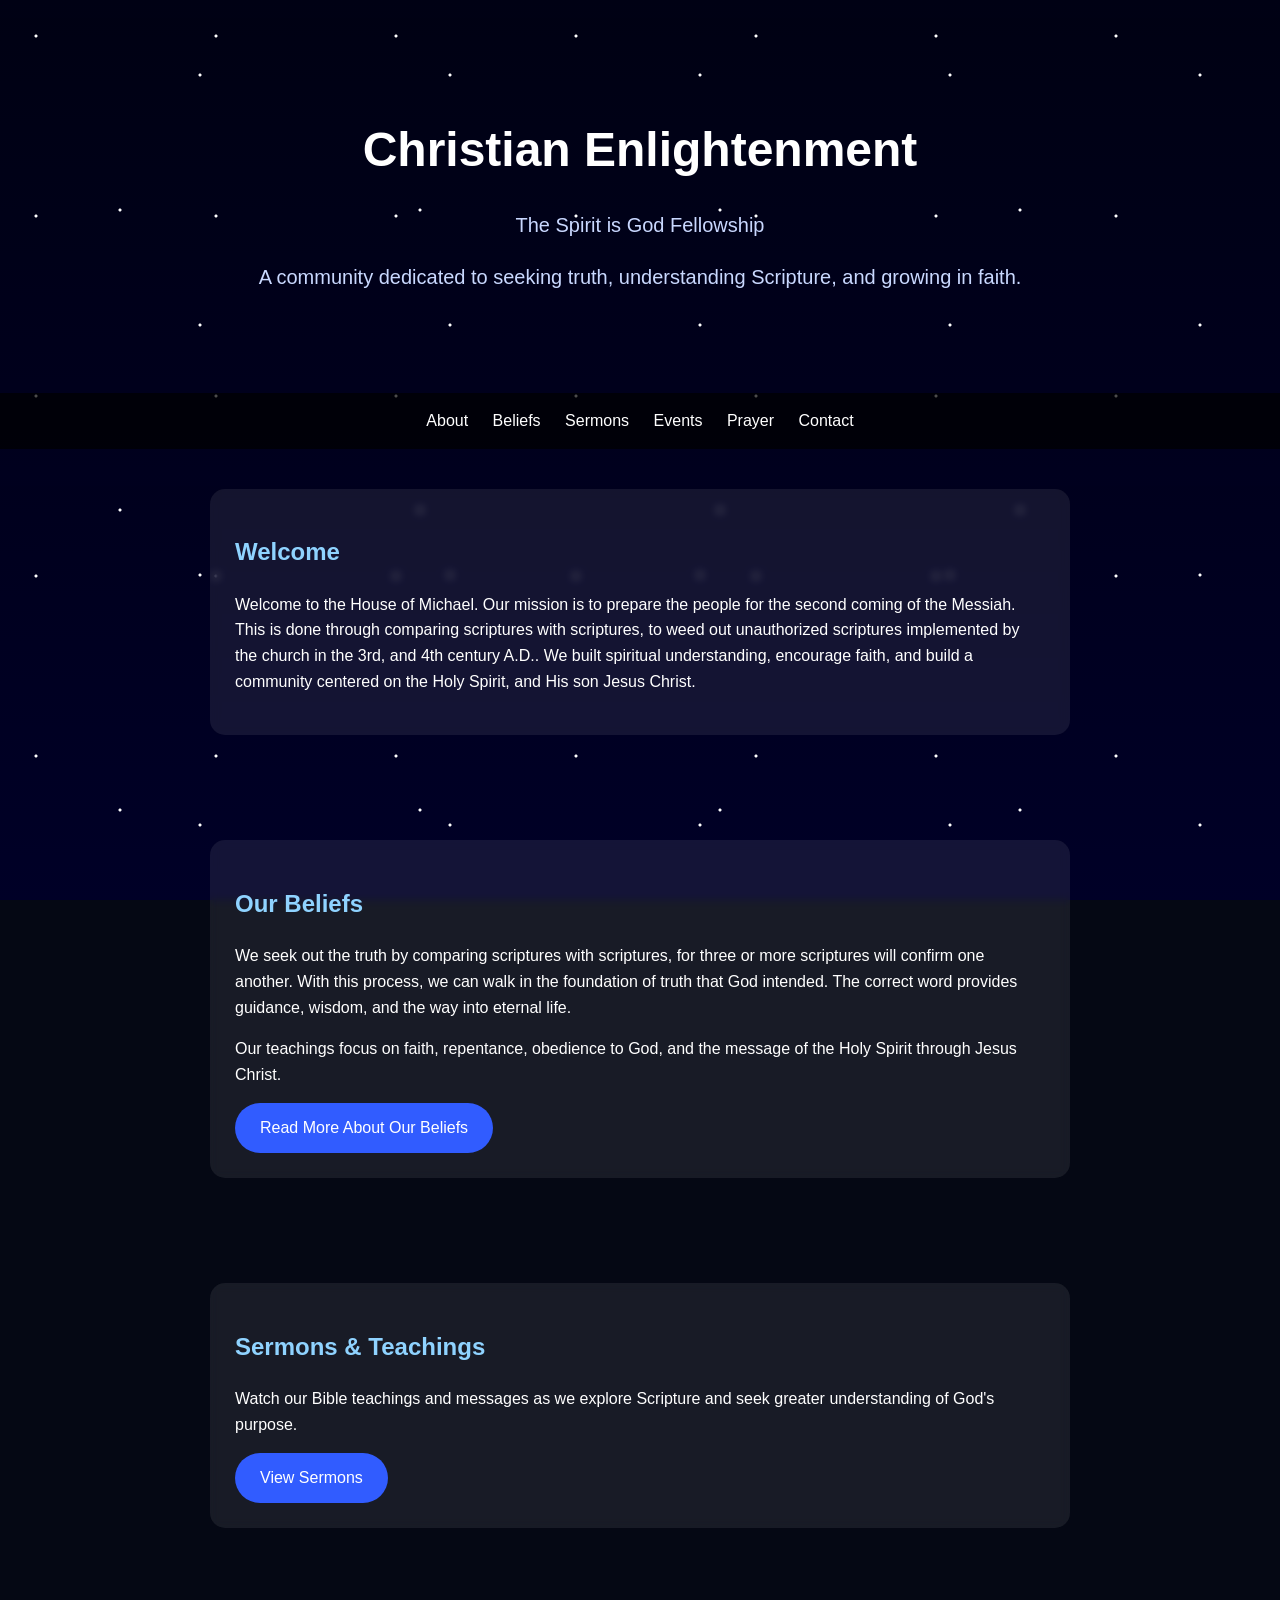
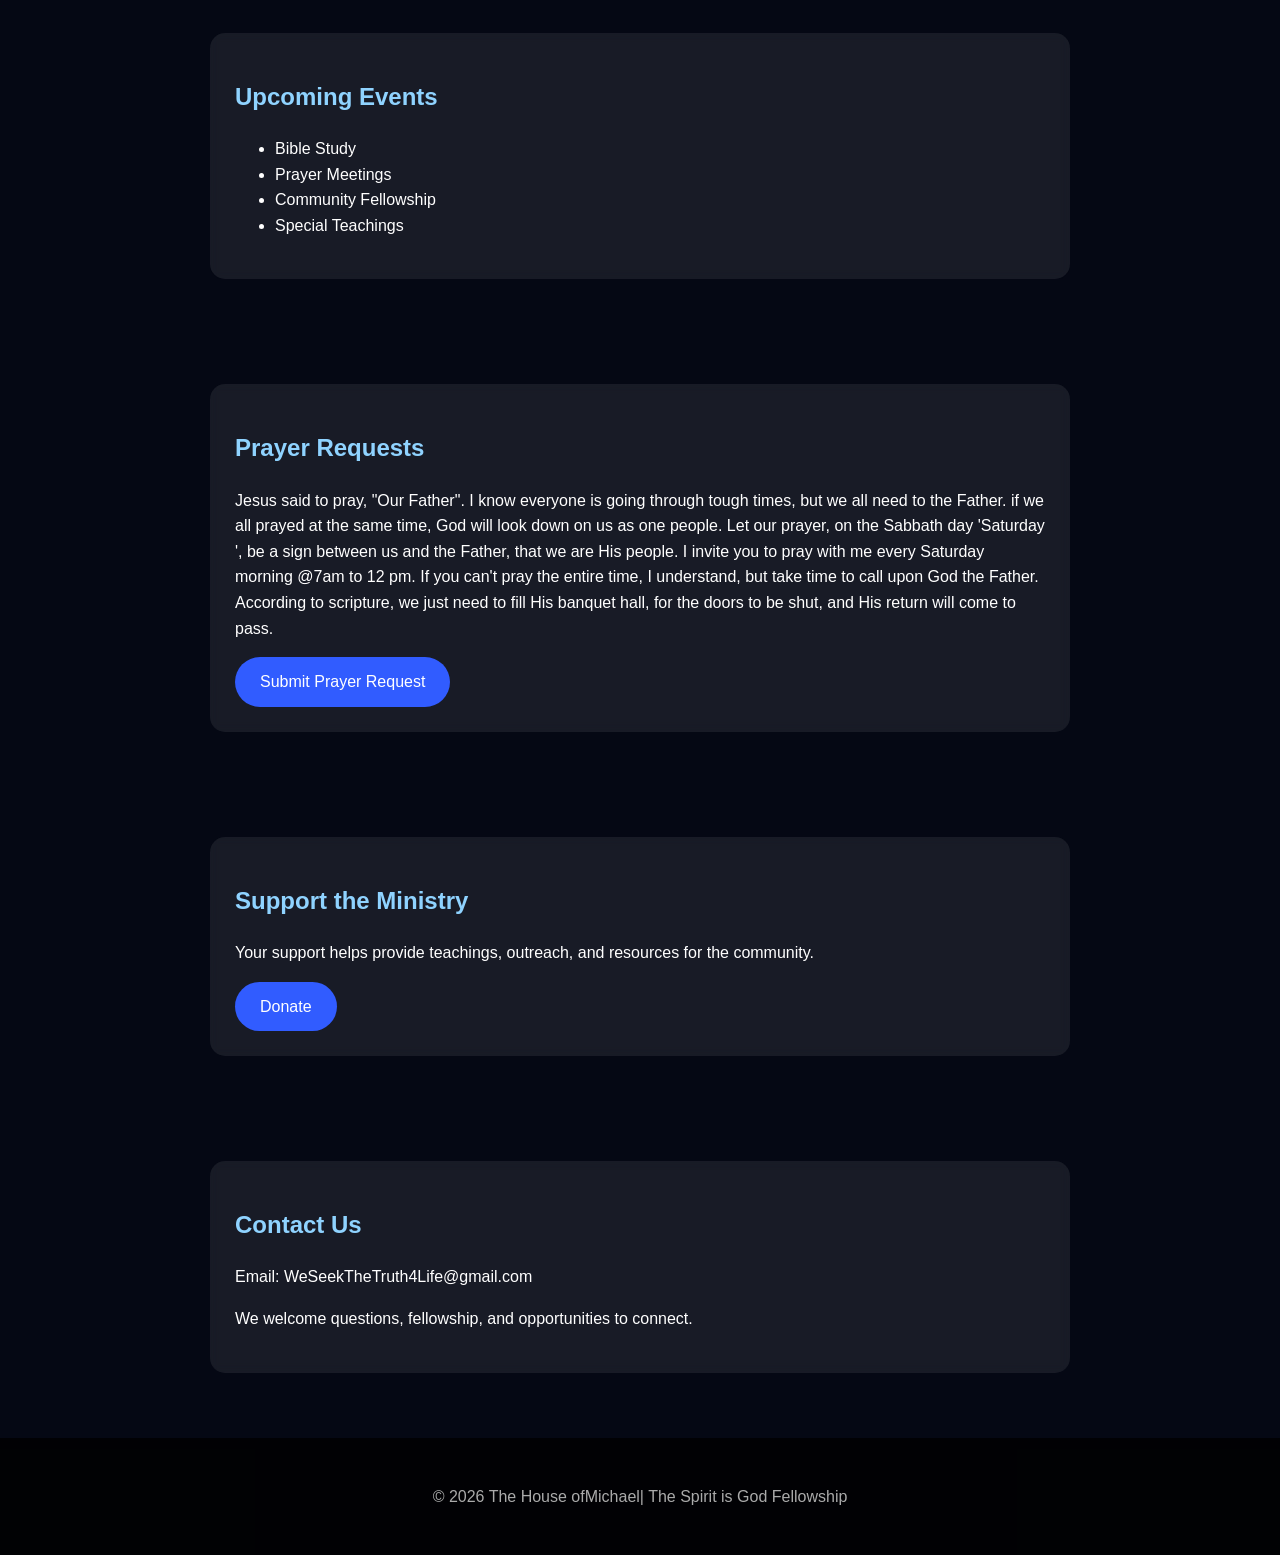
==== index.html @ e8a5fc91 "Update prayer request text in index.html Revised prayer request message for clarity and emphasis on " ====
<!DOCTYPE html>
<html lang="en">
<head>
<meta charset="UTF-8">
<meta name="viewport" content="width=device-width, initial-scale=1.0">

<title>Christian Enlightenment | The Spirit is God Fellowship</title>

    <link rel="stylesheet" href="style.css">
</head>

<body>

<header>
    <h1>Christian Enlightenment</h1>
    <p>The Spirit is God Fellowship</p>
    <p>A community dedicated to seeking truth, understanding Scripture, and growing in faith.</p>
</header>


<nav>
    <a href="#about">About</a>
    <a href="#beliefs">Beliefs</a>
    <a href="#sermons">Sermons</a>
    <a href="#events">Events</a>
    <a href="#prayer">Prayer</a>
    <a href="#contact">Contact</a>
</nav>


<section id="about">

<div class="card">
<h2>Welcome</h2>

<p>
Welcome to the House of Michael. Our mission is to prepare the people for the second coming of the Messiah. This is done through comparing scriptures with scriptures, to weed out unauthorized scriptures implemented by the church in the 3rd, and 4th century A.D.. We built spiritual understanding, encourage faith, and build a community centered on the Holy Spirit, and His son Jesus Christ.
</p>

</div>

</section>


<section id="beliefs">

<div class="card">

<h2>Our Beliefs</h2>

<p>
We seek out the truth by comparing scriptures with scriptures, for three or more scriptures will confirm one another. With this process, we can walk in the foundation of truth that God intended. The correct word provides guidance, wisdom, and the way into eternal life. 
</p>

<p>
Our teachings focus on faith, repentance, obedience to God, and the
message of the Holy Spirit through Jesus Christ.
</p>

<a class="button" href="#">Read More About Our Beliefs</a>

</div>

</section>


<section id="sermons">

<div class="card">

<h2>Sermons & Teachings</h2>

<p>
Watch our Bible teachings and messages as we explore Scripture and
seek greater understanding of God's purpose.
</p>

<a class="button" href="#">View Sermons</a>

</div>

</section>


<section id="events">

<div class="card">

<h2>Upcoming Events</h2>

<ul>
<li>Bible Study</li>
<li>Prayer Meetings</li>
<li>Community Fellowship</li>
<li>Special Teachings</li>
</ul>

</div>

</section>


<section id="prayer">

<div class="card">

<h2>Prayer Requests</h2>

<p>
Jesus said to pray, "Our Father". I know everyone is going through tough times, but we all need to the Father. if we all prayed at the same time, God will look down on us as one people. Let our prayer, on the Sabbath day  'Saturday ', be a sign between us and the Father, that we are His people. I invite you to pray with me every Saturday morning @7am to 12 pm. If you can't pray the entire time, I understand, but take time to call upon God the Father. According to scripture, we just need to fill His banquet hall, for the doors to be shut, and His return will come to pass.
</p>

<a class="button" href="#">Submit Prayer Request</a>

</div>

</section>


<section>

<div class="card">

<h2>Support the Ministry</h2>

<p>
Your support helps provide teachings, outreach, and resources for the
community.
</p>

<a class="button" href="#">Donate</a>

</div>

</section>


<section id="contact">

<div class="card">

<h2>Contact Us</h2>

<p>
Email: WeSeekTheTruth4Life@gmail.com 
</p>

<p>
We welcome questions, fellowship, and opportunities to connect.
</p>

</div>

</section>


<footer>

<p>
© 2026 The House ofMichael| The Spirit is God Fellowship
</p>

</footer>
<script src="script.js"></script>

</body>
</html>
---- style.css ----
/* Christian Enlightenment - Main Style */

* {
    box-sizing: border-box;
}

body {
    margin: 0;
    font-family: Arial, Helvetica, sans-serif;
    color: white;
    background: #050814;
    line-height: 1.6;
}

/* Starry background with cross and birds */
body::before {
    content: "";
    position: fixed;
    inset: 0;
    z-index: -1;
    background:
        radial-gradient(circle at 20% 20%, white 1px, transparent 2px),
        radial-gradient(circle at 80% 30%, white 1px, transparent 2px),
        radial-gradient(circle at 40% 70%, white 1px, transparent 2px),
        linear-gradient(
            rgba(0,0,20,0.85),
            rgba(0,0,40,0.95)
        );
    background-size: 180px 180px, 250px 250px, 300px 300px, cover;
}

/* Cross in background */
.cross {
    position: fixed;
    right: 12%;
    bottom: 15%;
    width: 60px;
    height: 180px;
    background: rgba(255,255,255,0.15);
    z-index: -1;
}

.cross::before {
    content: "";
    position: absolute;
    width: 180px;
    height: 60px;
    background: rgba(255,255,255,0.15);
    left: -60px;
    top: 50px;
}

/* Flying birds */
.birds {
    position: fixed;
    top: 20%;
    left: 10%;
    font-size: 35px;
    letter-spacing: 40px;
    opacity: 0.5;
    z-index: -1;
    animation: fly 20s linear infinite;
}

@keyframes fly {
    from {
        transform: translateX(-20%);
    }

    to {
        transform: translateX(120%);
    }
}


header {
    text-align: center;
    padding: 80px 20px;
}

header h1 {
    font-size: 48px;
    margin-bottom: 10px;
}

header p {
    color: #c9d8ff;
    font-size: 20px;
}


nav {
    background: rgba(0,0,0,0.7);
    padding: 15px;
    text-align: center;
}

nav a {
    color: white;
    text-decoration: none;
    margin: 10px;
}

nav a:hover {
    color: #87ceff;
}


section {
    max-width: 900px;
    margin: auto;
    padding: 40px 20px;
}


.card {
    background: rgba(255,255,255,0.08);
    padding: 25px;
    border-radius: 15px;
    margin-bottom: 25px;
    backdrop-filter: blur(5px);
}


h2 {
    color: #8fd3ff;
}


.button {
    display: inline-block;
    background: #315cff;
    color: white;
    padding: 12px 25px;
    border-radius: 30px;
    text-decoration: none;
}


.button:hover {
    background: #5278ff;
}


footer {
    text-align: center;
    padding: 30px;
    background: rgba(0,0,0,0.8);
    color: #aaa;
}
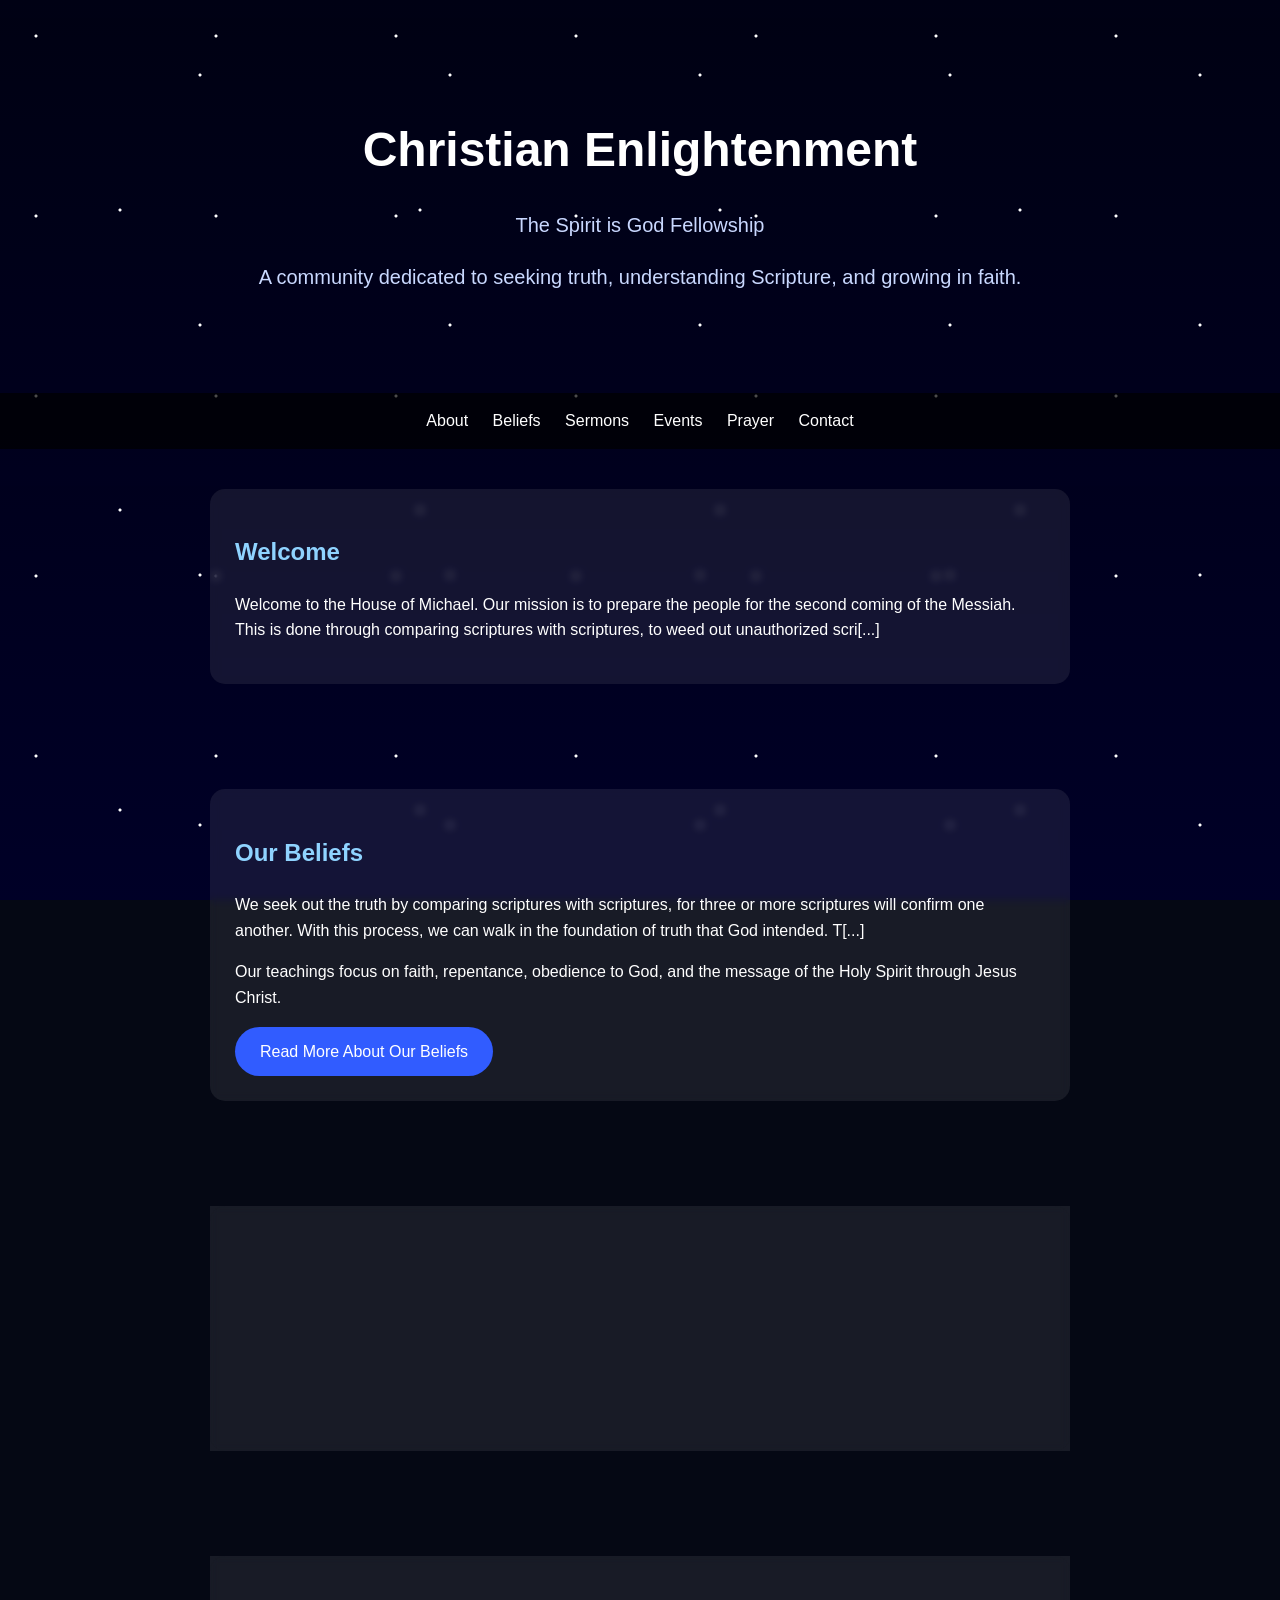
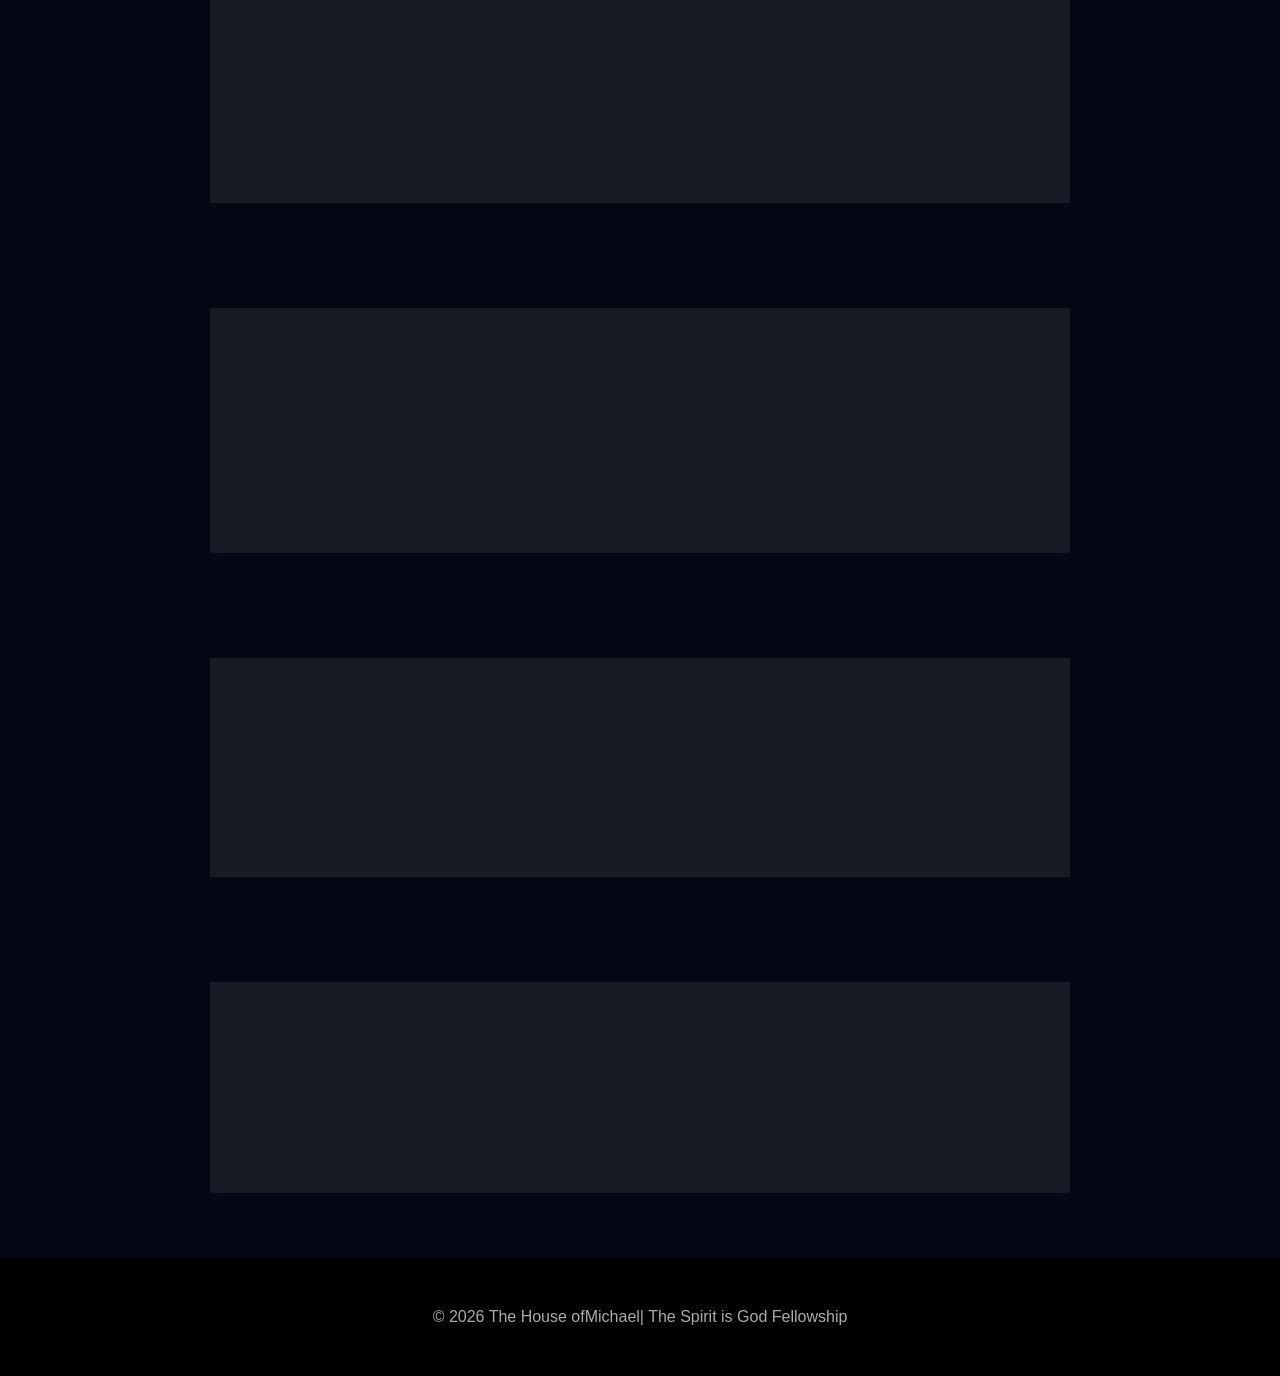
==== commit e49bb71b: "Update beliefs button to link to beliefs.html page" ====
--- a/index.html
+++ b/index.html
@@ -34,7 +34,7 @@
 <h2>Welcome</h2>
 
 <p>
-Welcome to the House of Michael. Our mission is to prepare the people for the second coming of the Messiah. This is done through comparing scriptures with scriptures, to weed out unauthorized scriptures implemented by the church in the 3rd, and 4th century A.D.. We built spiritual understanding, encourage faith, and build a community centered on the Holy Spirit, and His son Jesus Christ.
+Welcome to the House of Michael. Our mission is to prepare the people for the second coming of the Messiah. This is done through comparing scriptures with scriptures, to weed out unauthorized scri[...]
 </p>
 
 </div>
@@ -49,7 +49,7 @@
 <h2>Our Beliefs</h2>
 
 <p>
-We seek out the truth by comparing scriptures with scriptures, for three or more scriptures will confirm one another. With this process, we can walk in the foundation of truth that God intended. The correct word provides guidance, wisdom, and the way into eternal life. 
+We seek out the truth by comparing scriptures with scriptures, for three or more scriptures will confirm one another. With this process, we can walk in the foundation of truth that God intended. T[...]
 </p>
 
 <p>
@@ -57,7 +57,7 @@
 message of the Holy Spirit through Jesus Christ.
 </p>
 
-<a class="button" href="#">Read More About Our Beliefs</a>
+<a class="button" href="beliefs.html">Read More About Our Beliefs</a>
 
 </div>
 
@@ -107,7 +107,7 @@
 <h2>Prayer Requests</h2>
 
 <p>
-Jesus said to pray, "Our Father". I know everyone is going through tough times, but we all need to the Father. if we all prayed at the same time, God will look down on us as one people. Let our prayer, on the Sabbath day  'Saturday ', be a sign between us and the Father, that we are His people. I invite you to pray with me every Saturday morning @7am to 12 pm. If you can't pray the entire time, I understand, but take time to call upon God the Father. According to scripture, we just need to fill His banquet hall, for the doors to be shut, and His return will come to pass.
+Jesus said to pray, "Our Father". I know everyone is going through tough times, but we all need to the Father. if we all prayed at the same time, God will look down on us as one people. Let our p[...]
 </p>
 
 <a class="button" href="#">Submit Prayer Request</a>
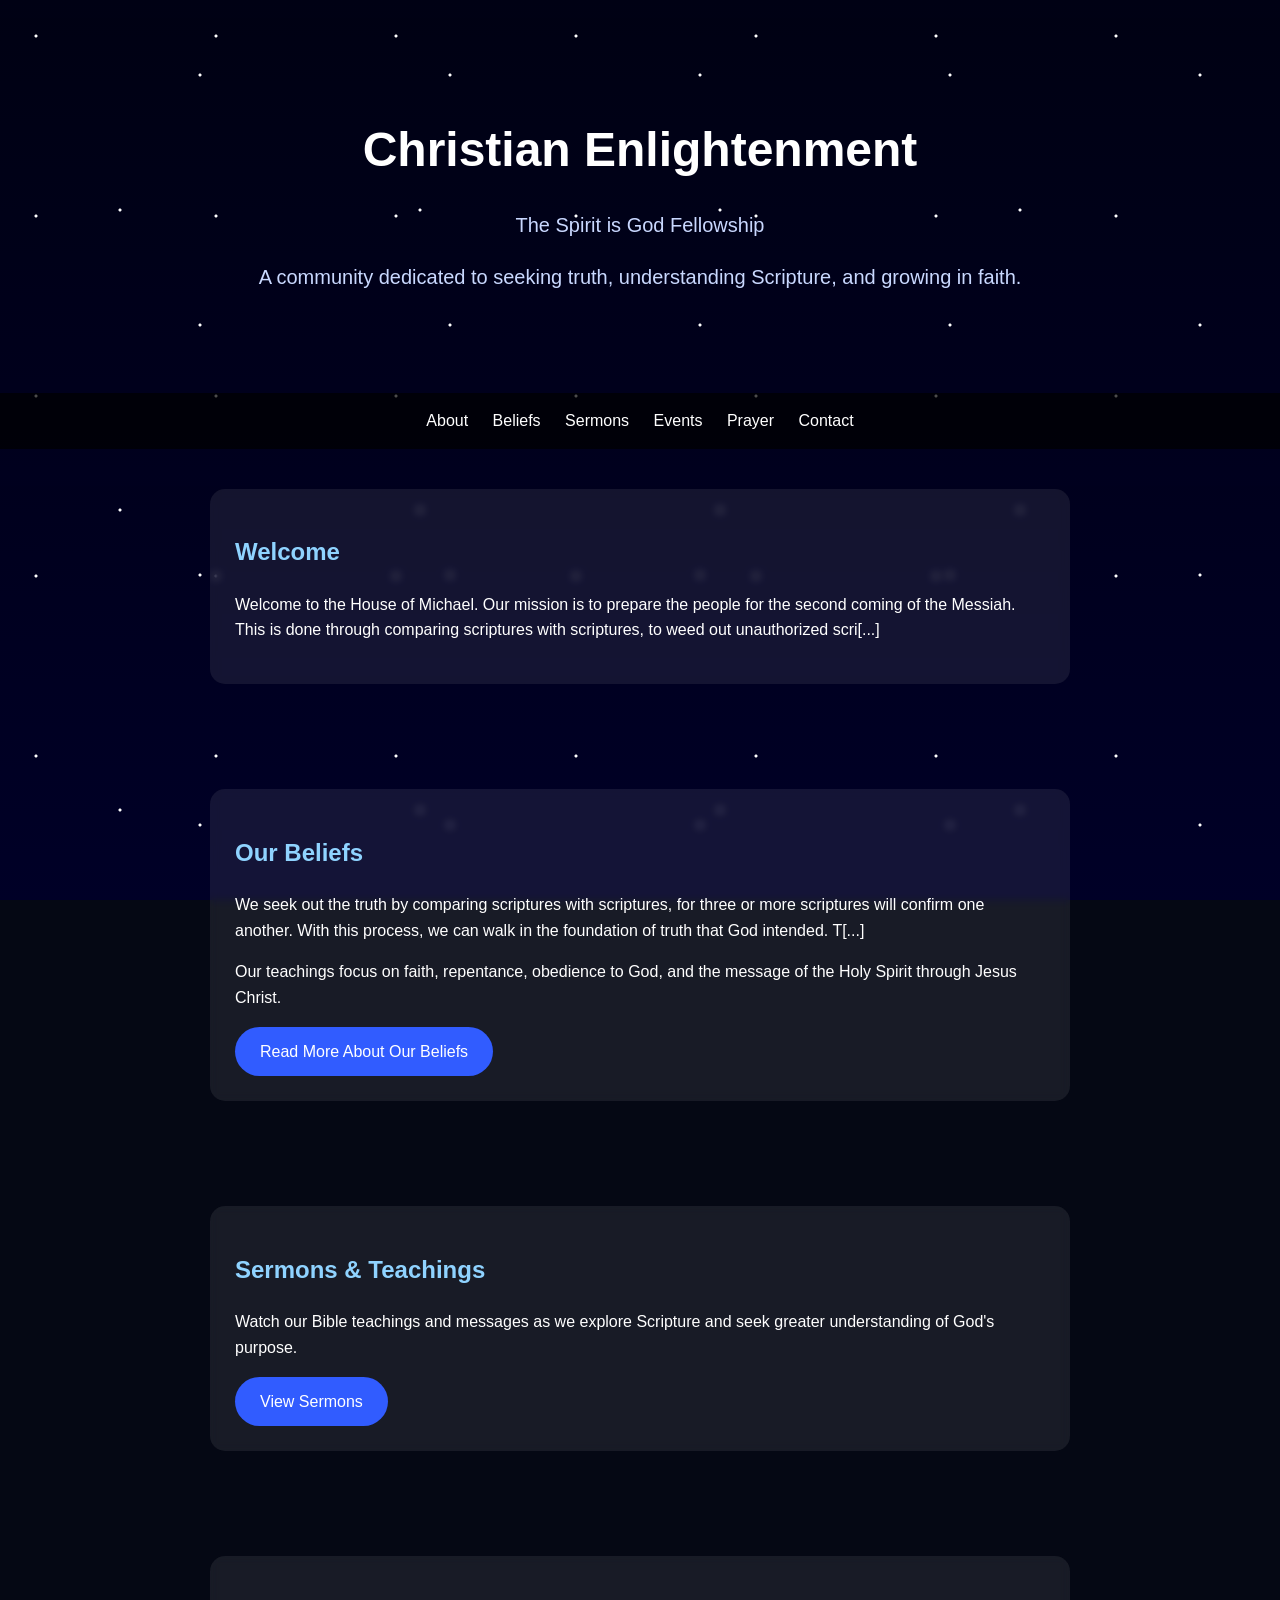
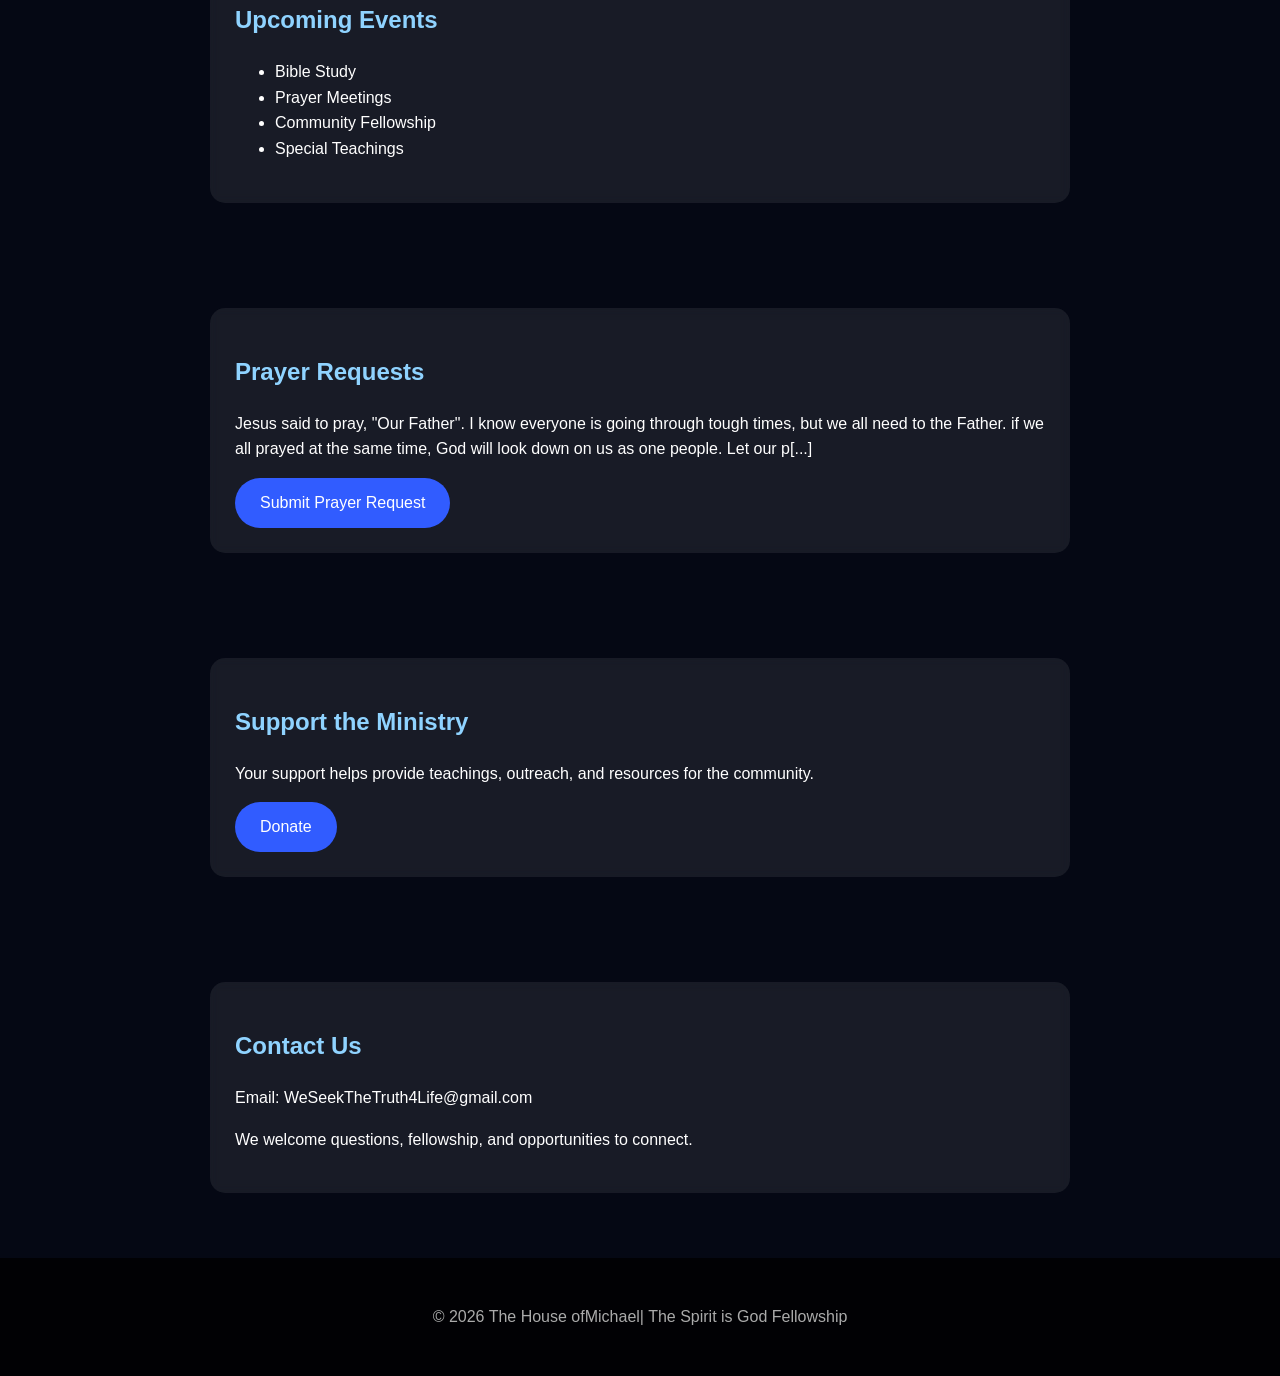
==== commit 29eb1069: "Update all button links to point to respective pages (sermons, prayer-requests, donate)" ====
--- a/index.html
+++ b/index.html
@@ -75,7 +75,7 @@
 seek greater understanding of God's purpose.
 </p>
 
-<a class="button" href="#">View Sermons</a>
+<a class="button" href="sermons.html">View Sermons</a>
 
 </div>
 
@@ -110,7 +110,7 @@
 Jesus said to pray, "Our Father". I know everyone is going through tough times, but we all need to the Father. if we all prayed at the same time, God will look down on us as one people. Let our p[...]
 </p>
 
-<a class="button" href="#">Submit Prayer Request</a>
+<a class="button" href="prayer-requests.html">Submit Prayer Request</a>
 
 </div>
 
@@ -128,7 +128,7 @@
 community.
 </p>
 
-<a class="button" href="#">Donate</a>
+<a class="button" href="donate.html">Donate</a>
 
 </div>
 
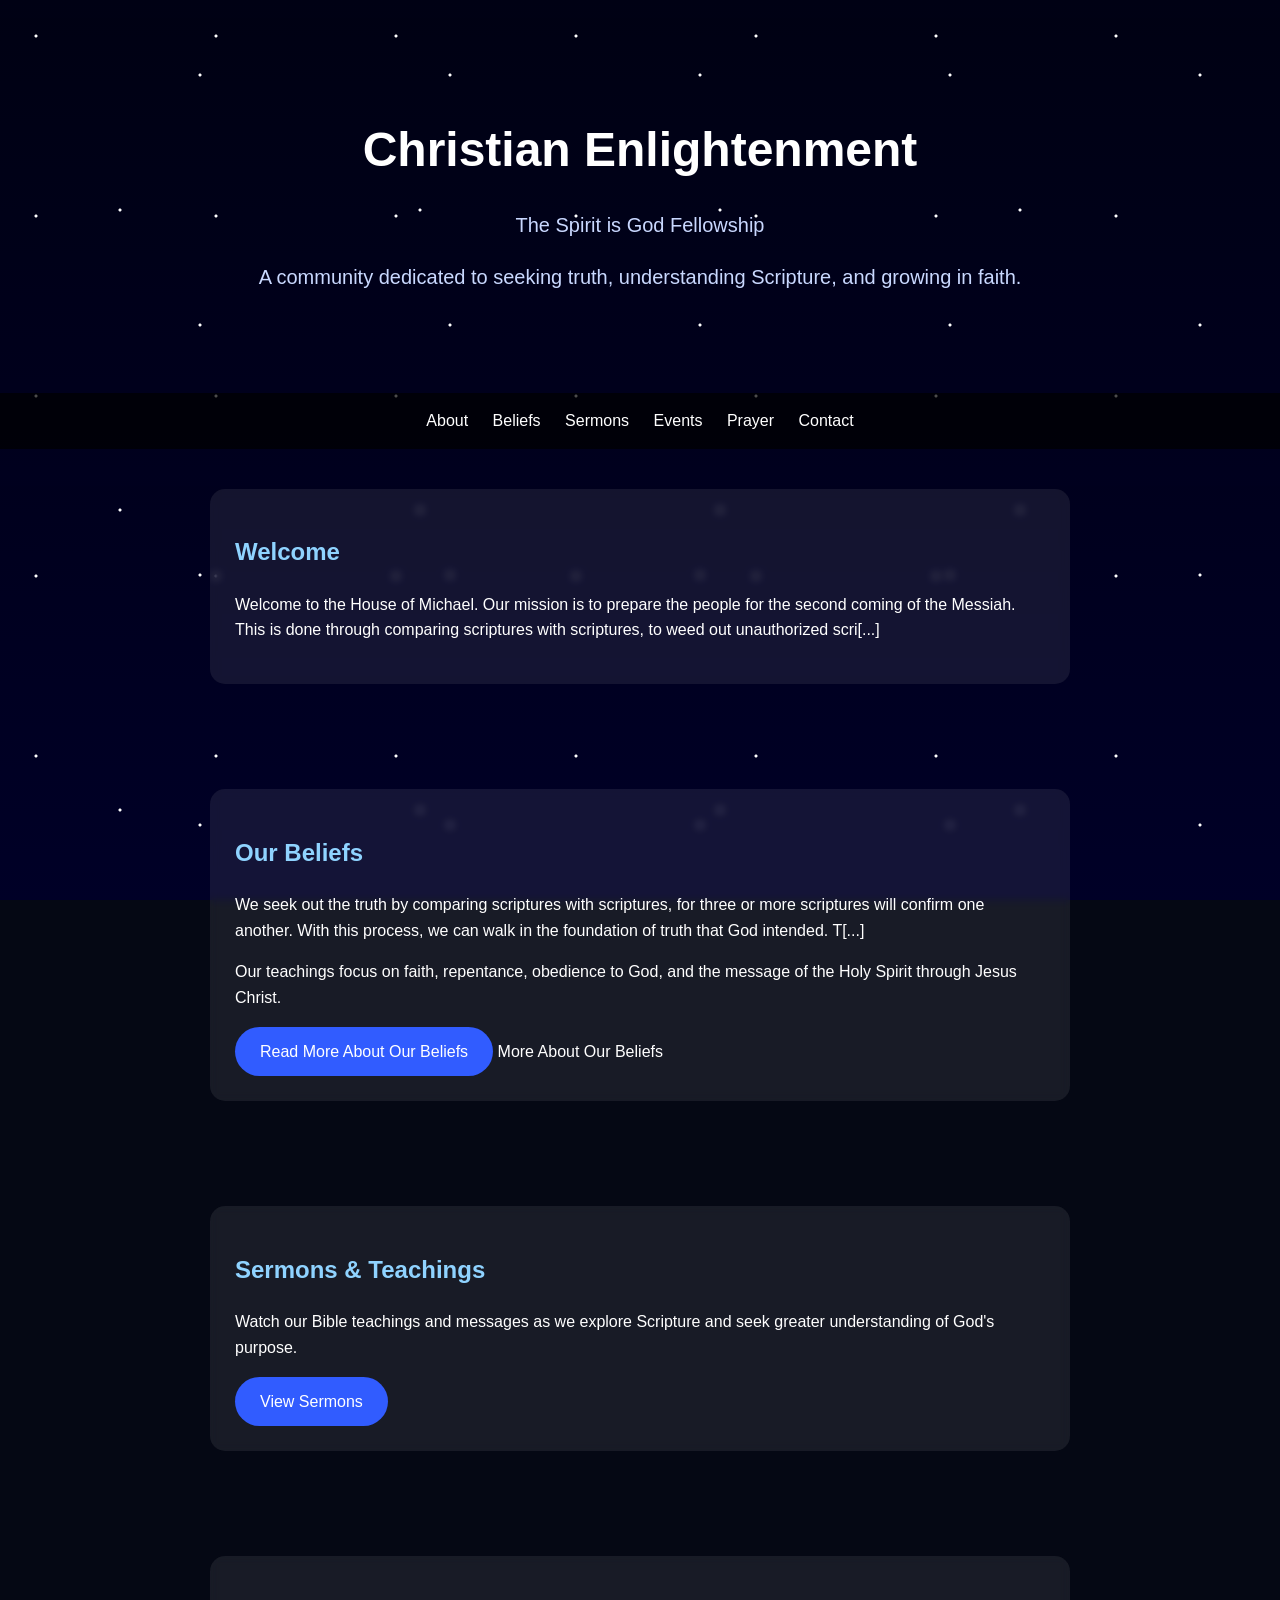
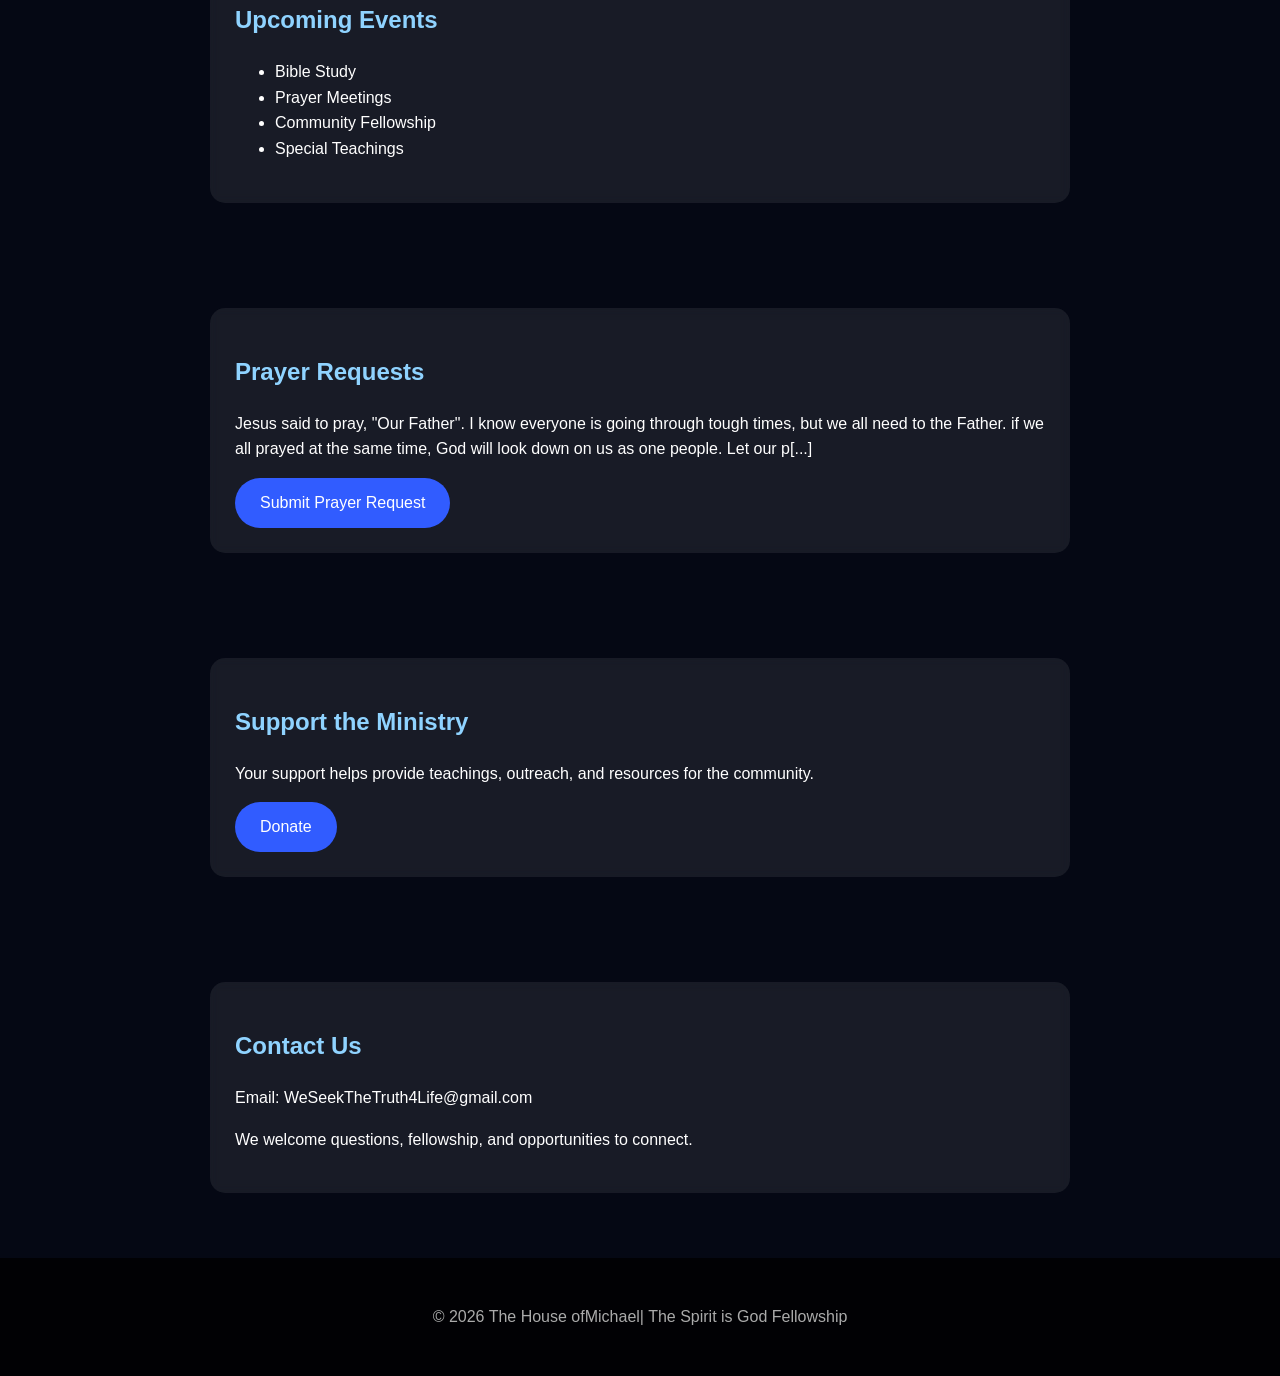
==== commit ce0503ca: "Update index.html" ====
--- a/index.html
+++ b/index.html
@@ -57,7 +57,7 @@
 message of the Holy Spirit through Jesus Christ.
 </p>
 
-<a class="button" href="beliefs.html">Read More About Our Beliefs</a>
+<a class="button" href="WhatWeKnow.html">Read More About Our Beliefs</a> More About Our Beliefs</a>
 
 </div>
 
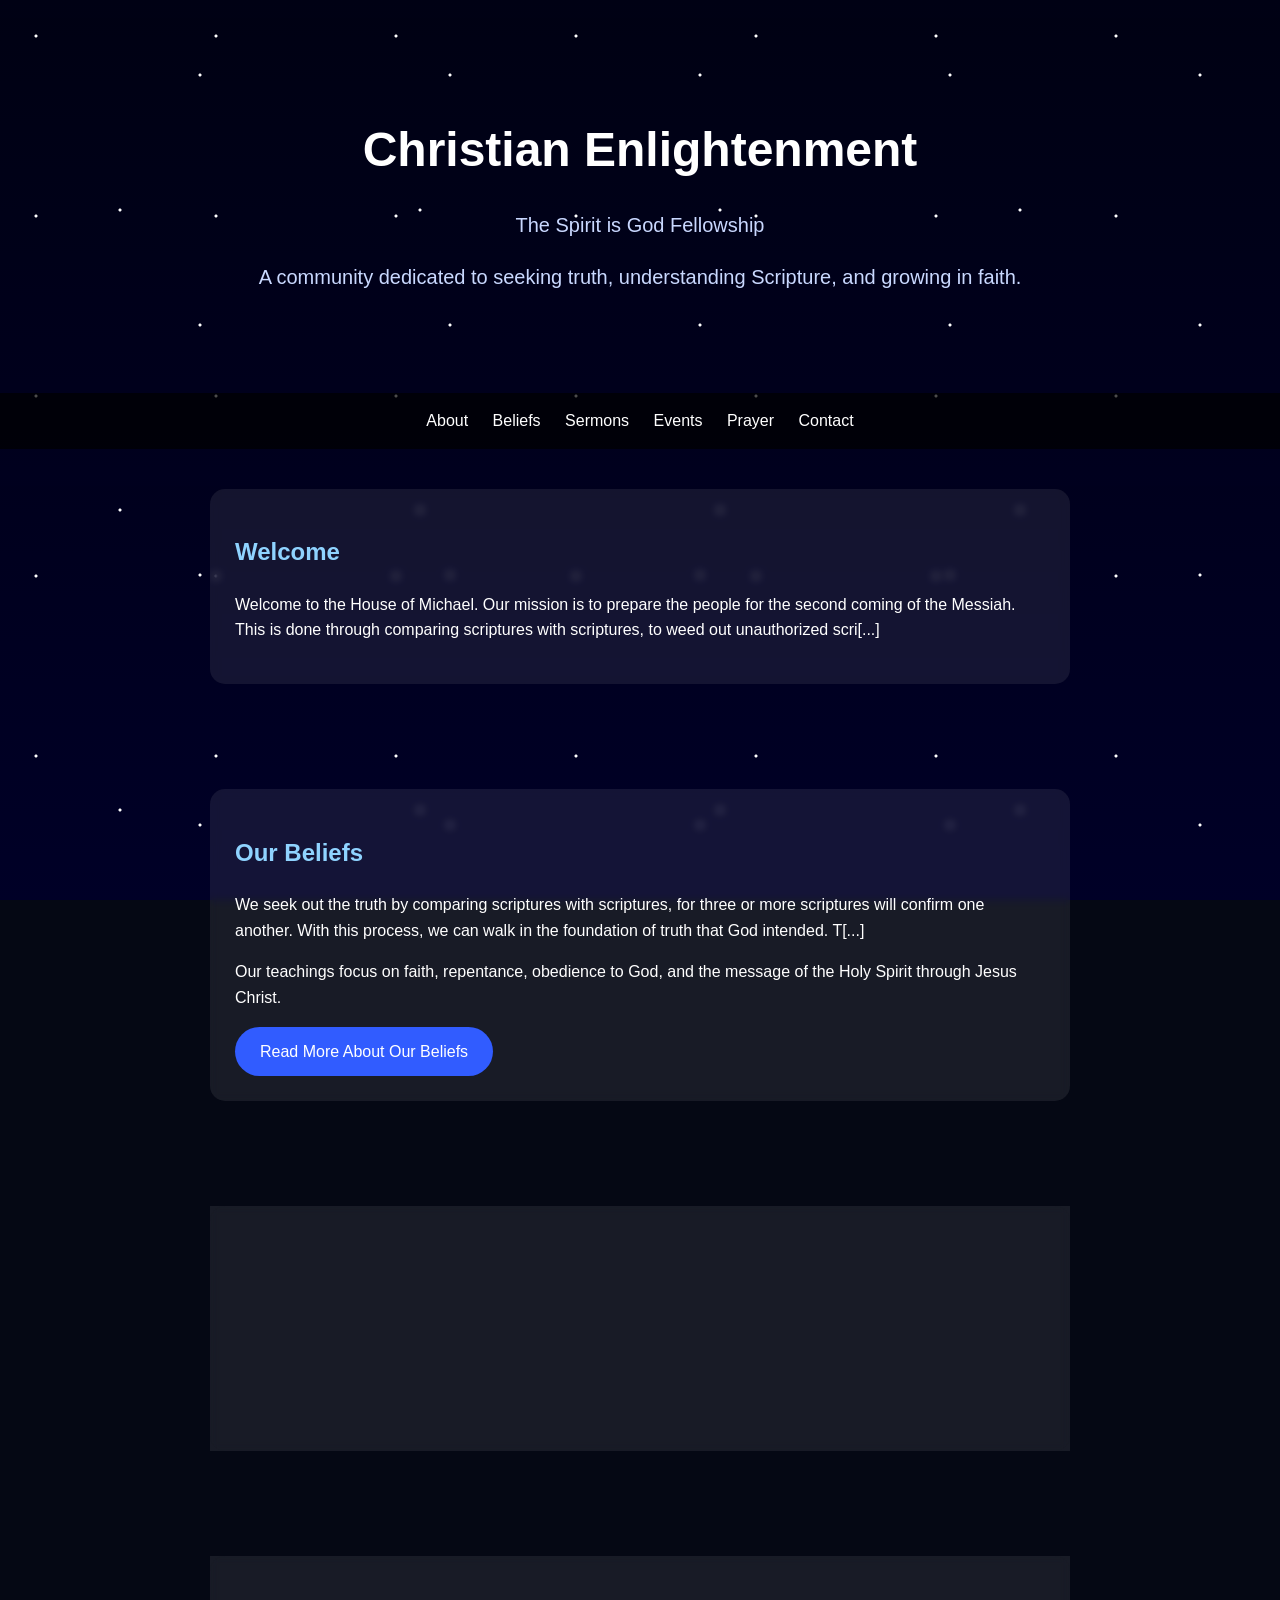
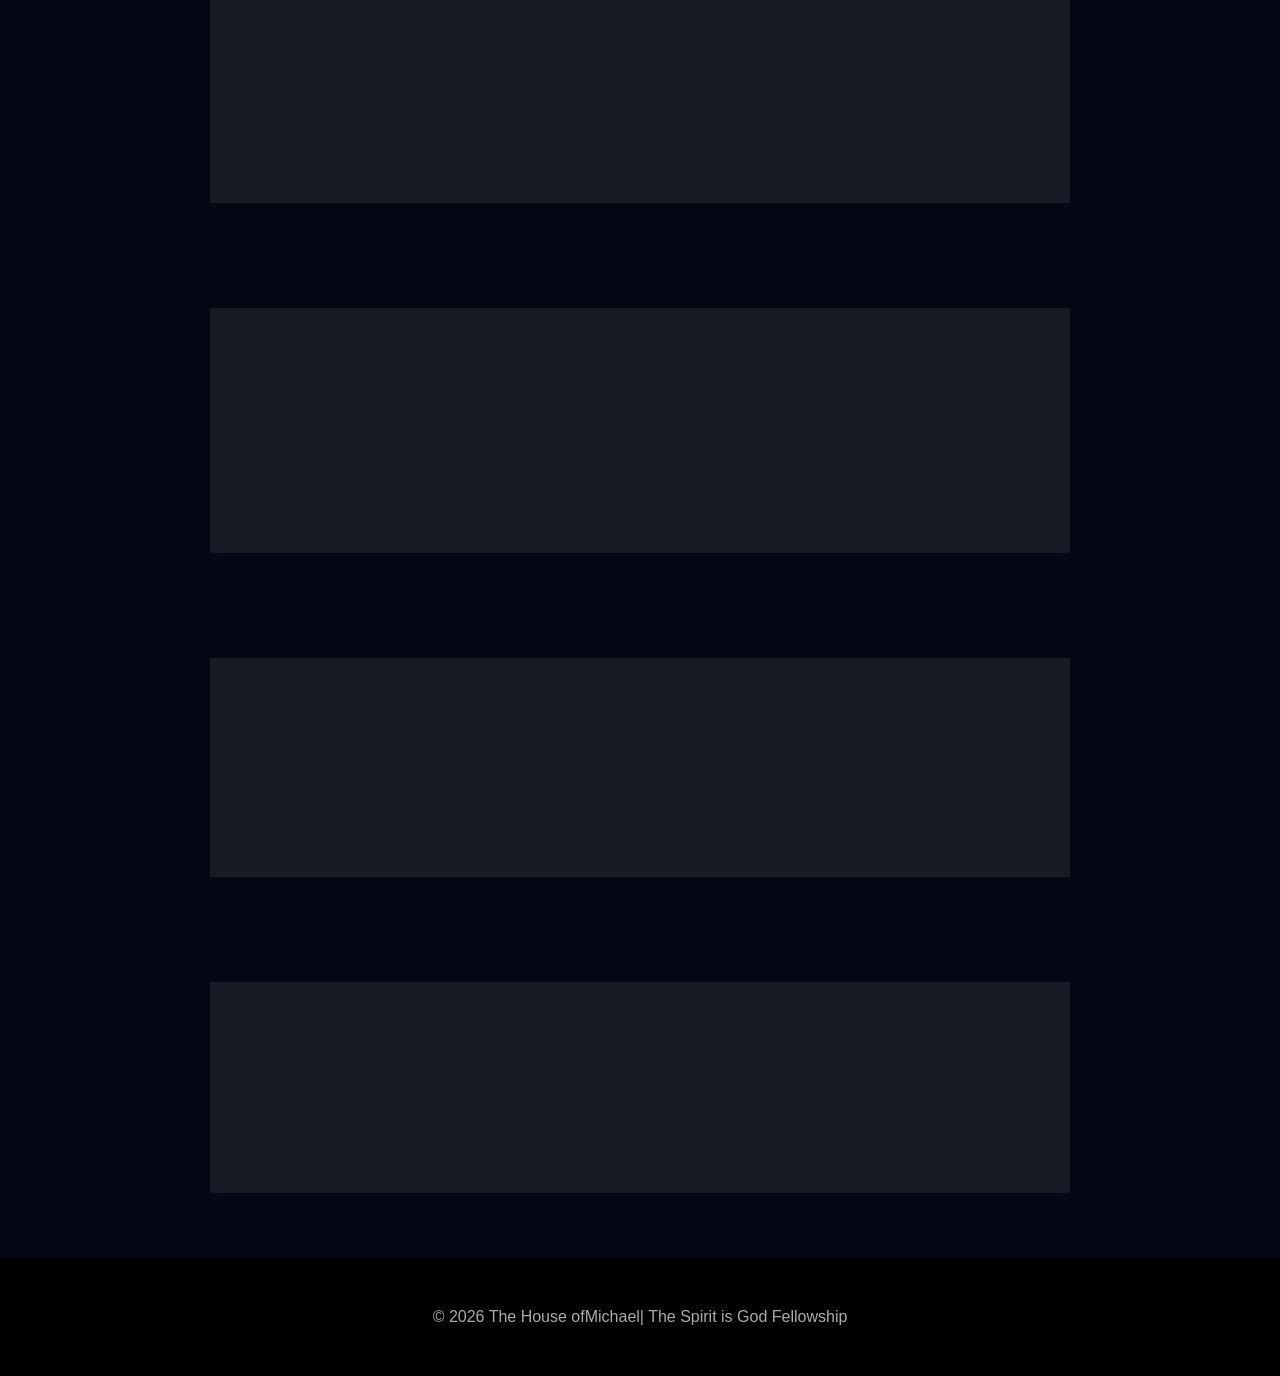
==== commit c8f8bc36: "Fix beliefs button link to WhatWeKnow.html - remove duplicate text" ====
--- a/index.html
+++ b/index.html
@@ -57,7 +57,7 @@
 message of the Holy Spirit through Jesus Christ.
 </p>
 
-<a class="button" href="WhatWeKnow.html">Read More About Our Beliefs</a> More About Our Beliefs</a>
+<a class="button" href="WhatWeKnow.html">Read More About Our Beliefs</a>
 
 </div>
 
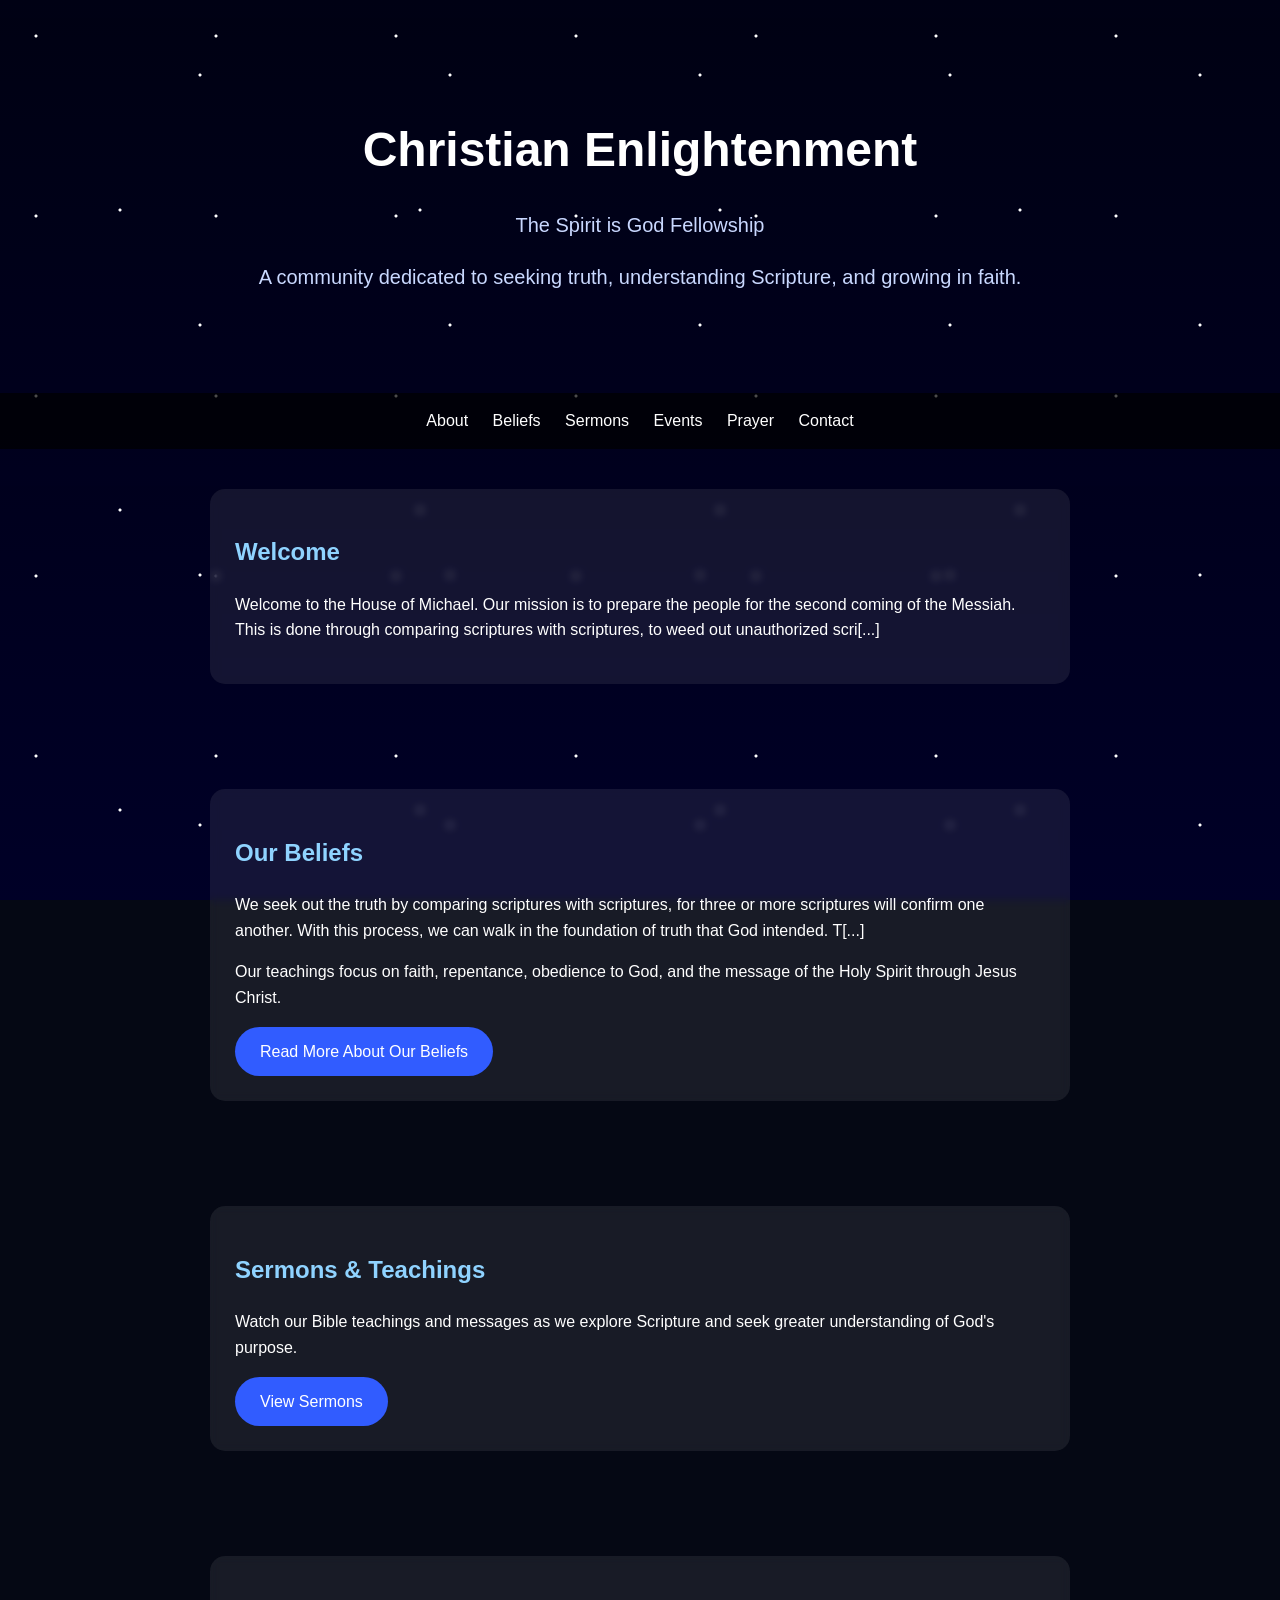
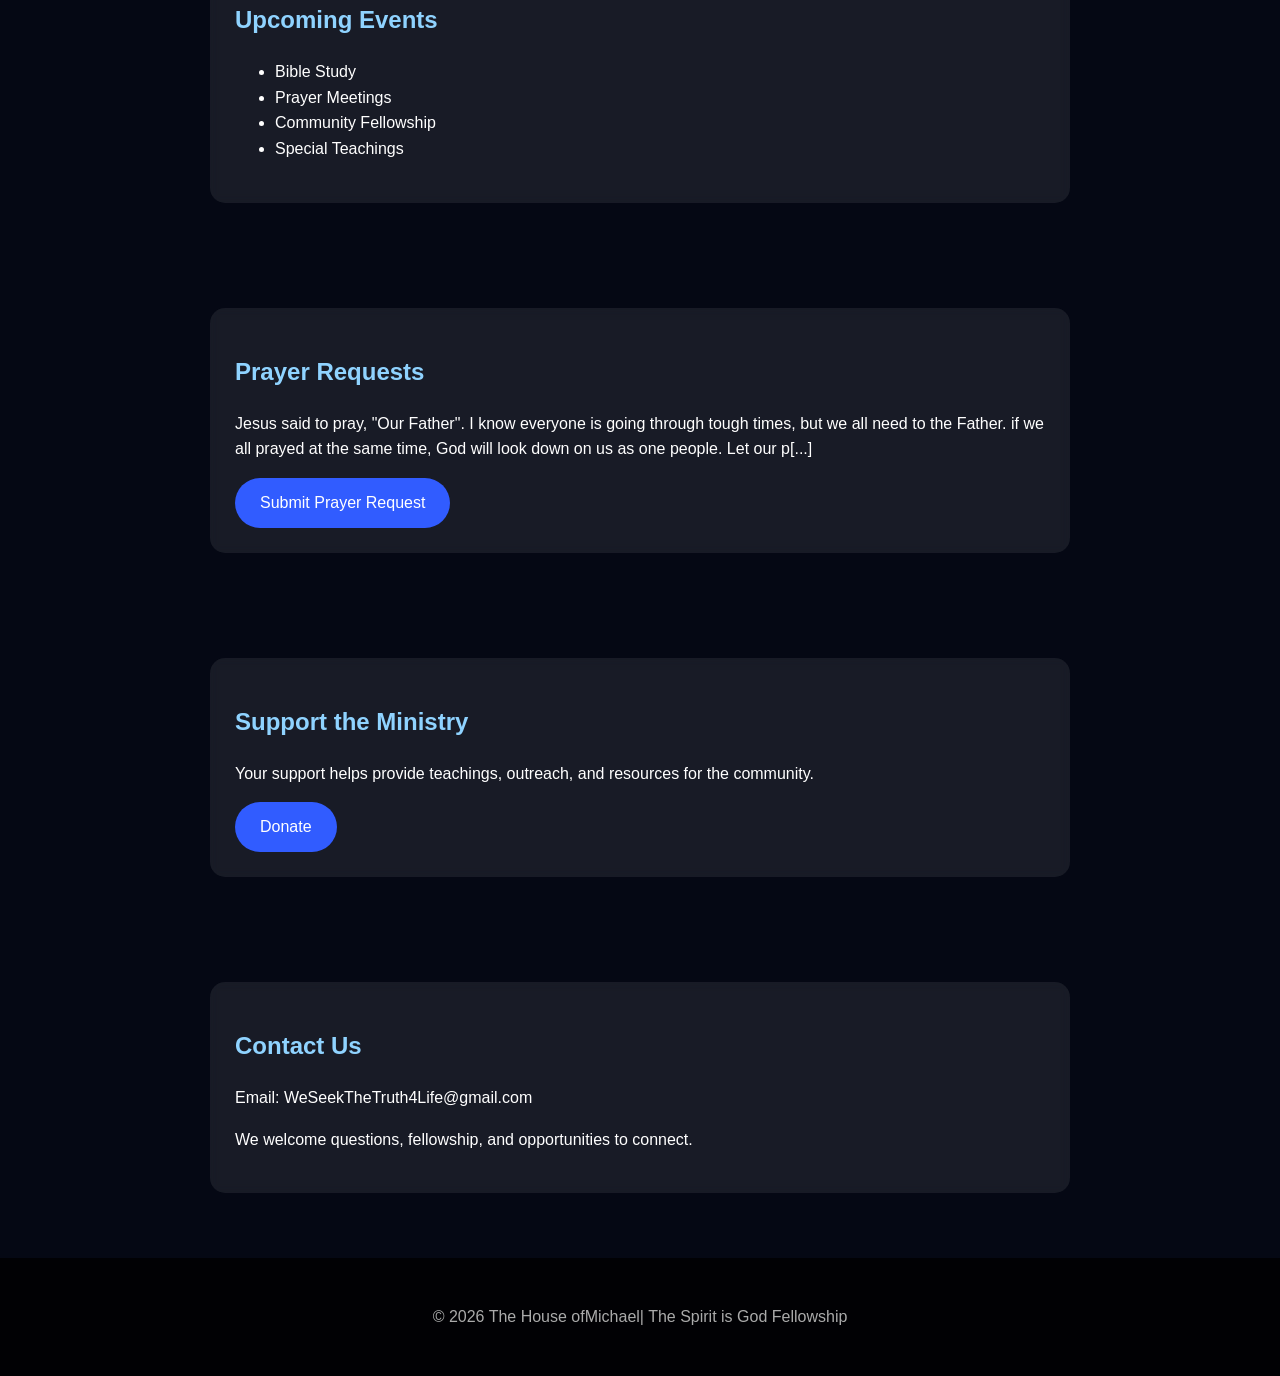
==== commit 9041c870: "Update index.html with all correct button links to pages" ====
--- a/index.html
+++ b/index.html
@@ -57,7 +57,7 @@
 message of the Holy Spirit through Jesus Christ.
 </p>
 
-<a class="button" href="WhatWeKnow.html">Read More About Our Beliefs</a>
+<a class="button" href="beliefs.html">Read More About Our Beliefs</a>
 
 </div>
 
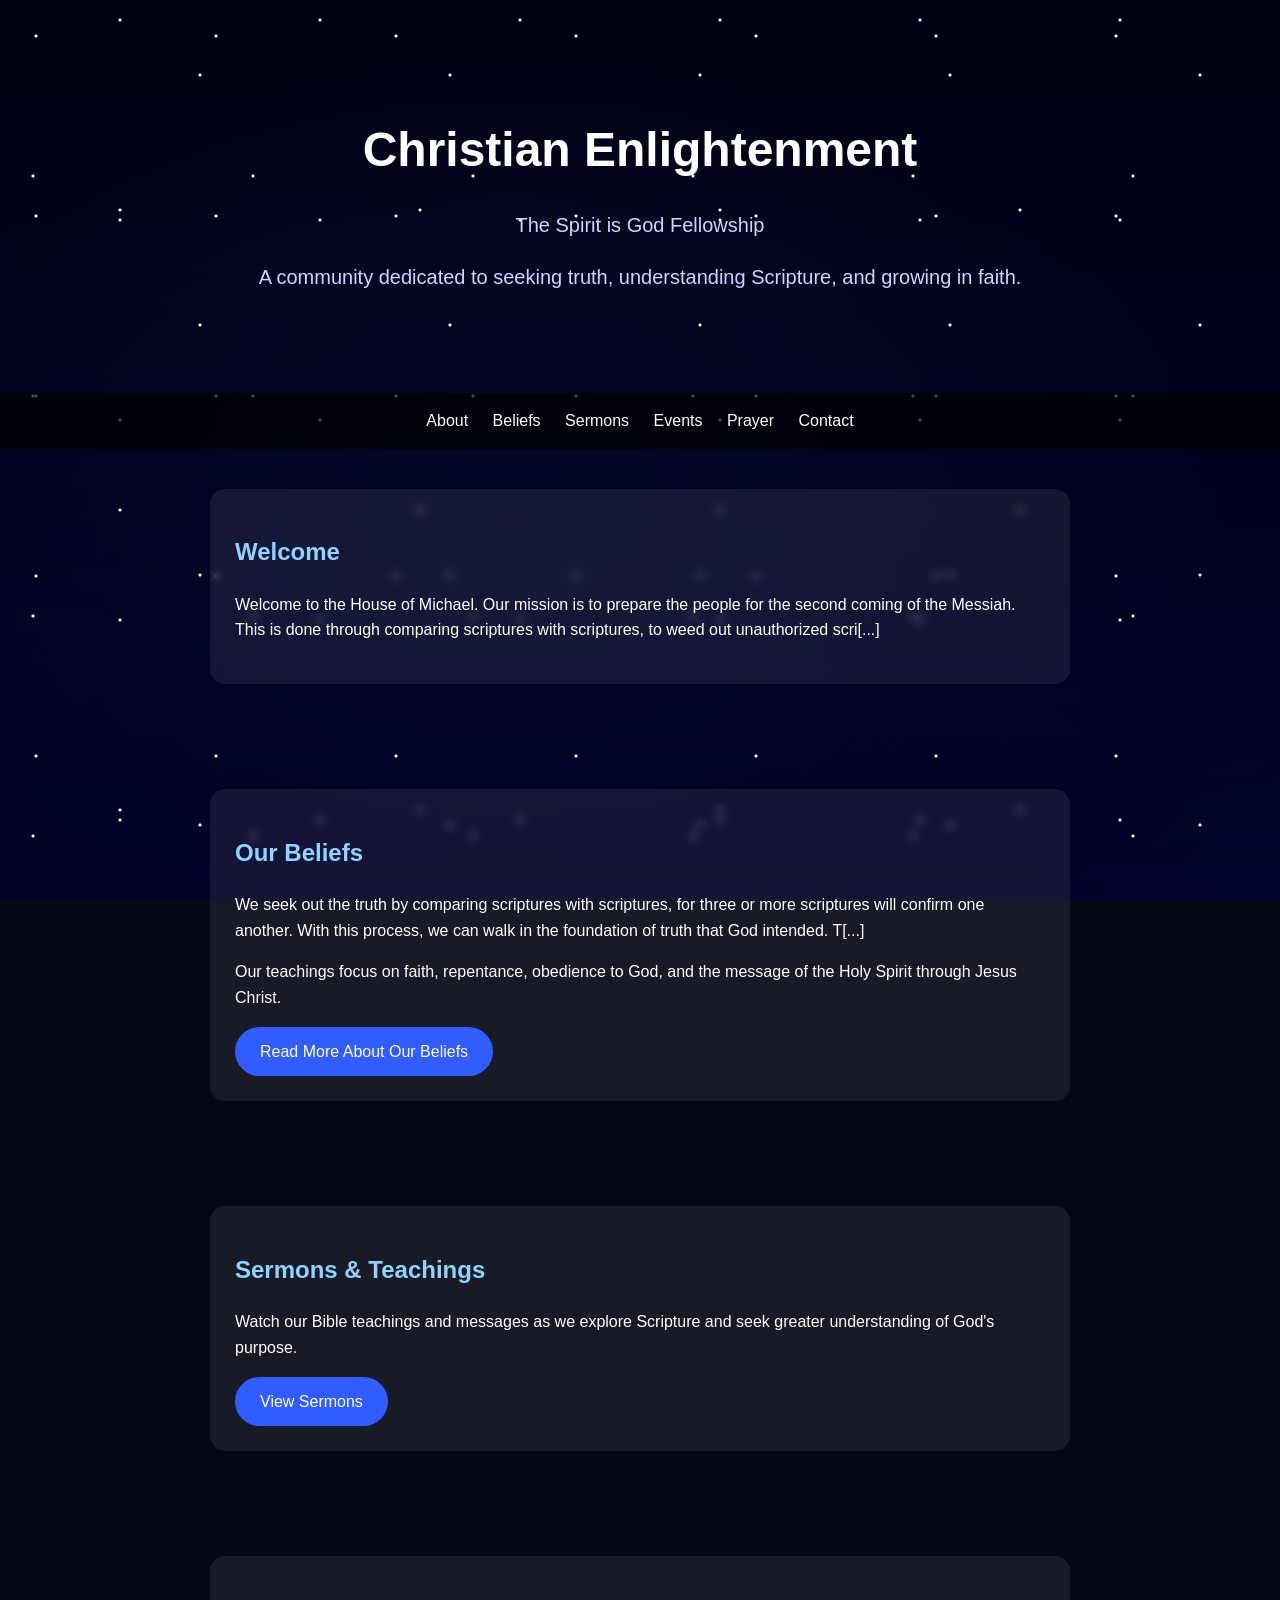
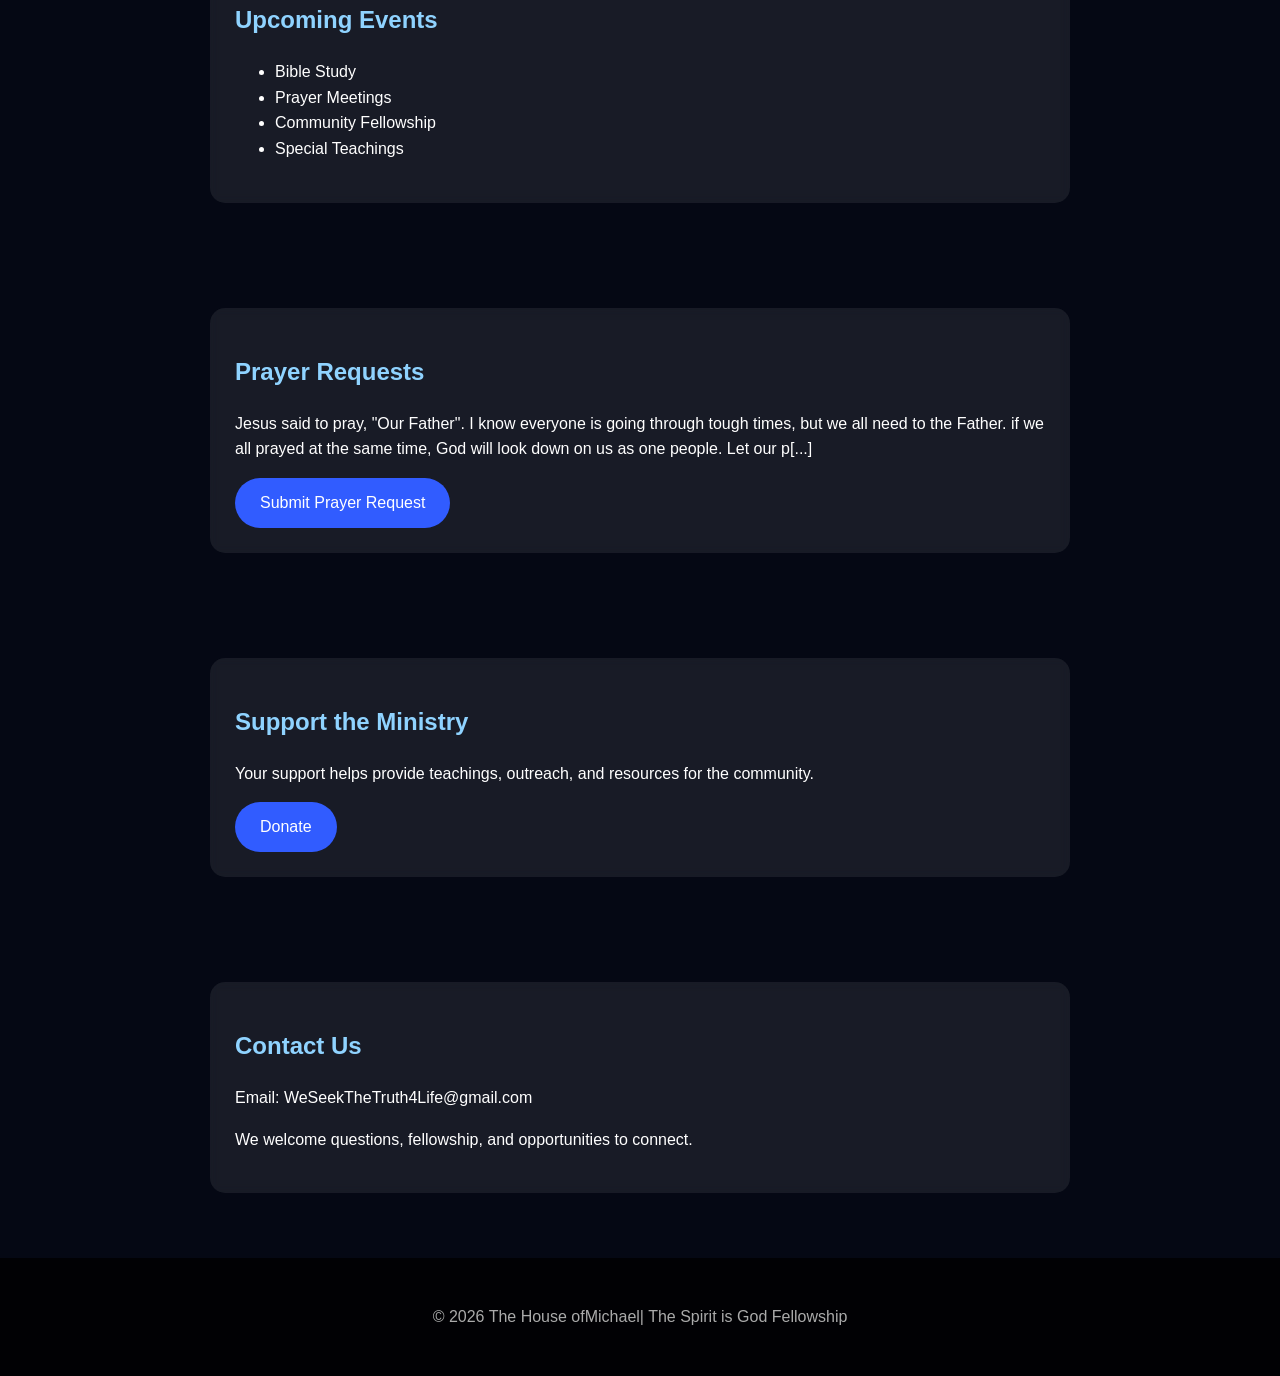
==== commit 10e58826: "Add shooting stars HTML elements to display the background animation" ====
--- a/index.html
+++ b/index.html
@@ -10,6 +10,15 @@
 </head>
 
 <body>
+
+<!-- Shooting stars background -->
+<div class="shooting-stars">
+    <div class="shooting-star"></div>
+    <div class="shooting-star"></div>
+    <div class="shooting-star"></div>
+    <div class="shooting-star"></div>
+    <div class="shooting-star"></div>
+</div>
 
 <header>
     <h1>Christian Enlightenment</h1>
--- a/style.css
+++ b/style.css
@@ -10,23 +10,136 @@
     color: white;
     background: #050814;
     line-height: 1.6;
-}
-
-/* Starry background with cross and birds */
+    position: relative;
+    overflow-x: hidden;
+}
+
+/* Moving galaxy background - highly visible */
 body::before {
     content: "";
     position: fixed;
-    inset: 0;
+    top: 0;
+    left: 0;
+    width: 100%;
+    height: 100%;
+    z-index: -2;
+    background: 
+        radial-gradient(ellipse 1200px 800px at 20% 30%, rgba(100, 150, 255, 0.4) 0%, transparent 60%),
+        radial-gradient(ellipse 1000px 700px at 80% 70%, rgba(150, 100, 255, 0.35) 0%, transparent 60%),
+        radial-gradient(ellipse 800px 600px at 50% 50%, rgba(80, 120, 200, 0.3) 0%, transparent 60%);
+    background-size: 200% 200%;
+    animation: galaxy-move 120s linear infinite;
+    will-change: background-position;
+}
+
+@keyframes galaxy-move {
+    0% {
+        background-position: 0% 0%, 0% 0%, 0% 0%;
+    }
+    50% {
+        background-position: 50% 50%, 40% 60%, 60% 40%;
+    }
+    100% {
+        background-position: 100% 100%, 80% 120%, 120% 80%;
+    }
+}
+
+/* Starry background with cross and birds */
+body::after {
+    content: "";
+    position: fixed;
+    top: 0;
+    left: 0;
+    width: 100%;
+    height: 100%;
     z-index: -1;
     background:
         radial-gradient(circle at 20% 20%, white 1px, transparent 2px),
         radial-gradient(circle at 80% 30%, white 1px, transparent 2px),
         radial-gradient(circle at 40% 70%, white 1px, transparent 2px),
+        radial-gradient(circle at 60% 10%, white 1px, transparent 2px),
+        radial-gradient(circle at 15% 80%, white 1px, transparent 2px),
         linear-gradient(
             rgba(0,0,20,0.85),
             rgba(0,0,40,0.95)
         );
-    background-size: 180px 180px, 250px 250px, 300px 300px, cover;
+    background-size: 180px 180px, 250px 250px, 300px 300px, 200px 200px, 220px 220px, cover;
+    pointer-events: none;
+}
+
+/* Shooting stars container */
+.shooting-stars {
+    position: fixed;
+    top: 0;
+    left: 0;
+    width: 100%;
+    height: 100%;
+    z-index: -1;
+    overflow: hidden;
+    pointer-events: none;
+}
+
+/* Individual shooting star */
+.shooting-star {
+    position: absolute;
+    width: 2px;
+    height: 100px;
+    background: linear-gradient(to bottom, white, transparent);
+    opacity: 0;
+    transform: rotate(-45deg);
+    box-shadow: 0 0 10px 2px rgba(255, 255, 255, 0.8);
+}
+
+.shooting-star:nth-child(1) {
+    top: 10%;
+    left: 10%;
+    animation: shoot 3s ease-in infinite;
+    animation-delay: 0s;
+}
+
+.shooting-star:nth-child(2) {
+    top: 20%;
+    left: 80%;
+    animation: shoot 3.5s ease-in infinite;
+    animation-delay: 1s;
+}
+
+.shooting-star:nth-child(3) {
+    top: 30%;
+    left: 50%;
+    animation: shoot 3s ease-in infinite;
+    animation-delay: 2s;
+}
+
+.shooting-star:nth-child(4) {
+    top: 40%;
+    left: 15%;
+    animation: shoot 3.2s ease-in infinite;
+    animation-delay: 1.5s;
+}
+
+.shooting-star:nth-child(5) {
+    top: 50%;
+    left: 85%;
+    animation: shoot 3.5s ease-in infinite;
+    animation-delay: 0.5s;
+}
+
+@keyframes shoot {
+    0% {
+        opacity: 0;
+        transform: translateX(-100px) translateY(-100px) rotate(-45deg);
+    }
+    10% {
+        opacity: 1;
+    }
+    90% {
+        opacity: 1;
+    }
+    100% {
+        opacity: 0;
+        transform: translateX(600px) translateY(600px) rotate(-45deg);
+    }
 }
 
 /* Cross in background */
@@ -76,6 +189,8 @@
 header {
     text-align: center;
     padding: 80px 20px;
+    position: relative;
+    z-index: 1;
 }
 
 header h1 {
@@ -93,6 +208,8 @@
     background: rgba(0,0,0,0.7);
     padding: 15px;
     text-align: center;
+    position: relative;
+    z-index: 1;
 }
 
 nav a {
@@ -110,6 +227,8 @@
     max-width: 900px;
     margin: auto;
     padding: 40px 20px;
+    position: relative;
+    z-index: 1;
 }
 
 
@@ -147,4 +266,6 @@
     padding: 30px;
     background: rgba(0,0,0,0.8);
     color: #aaa;
-}+    position: relative;
+    z-index: 1;
+}
